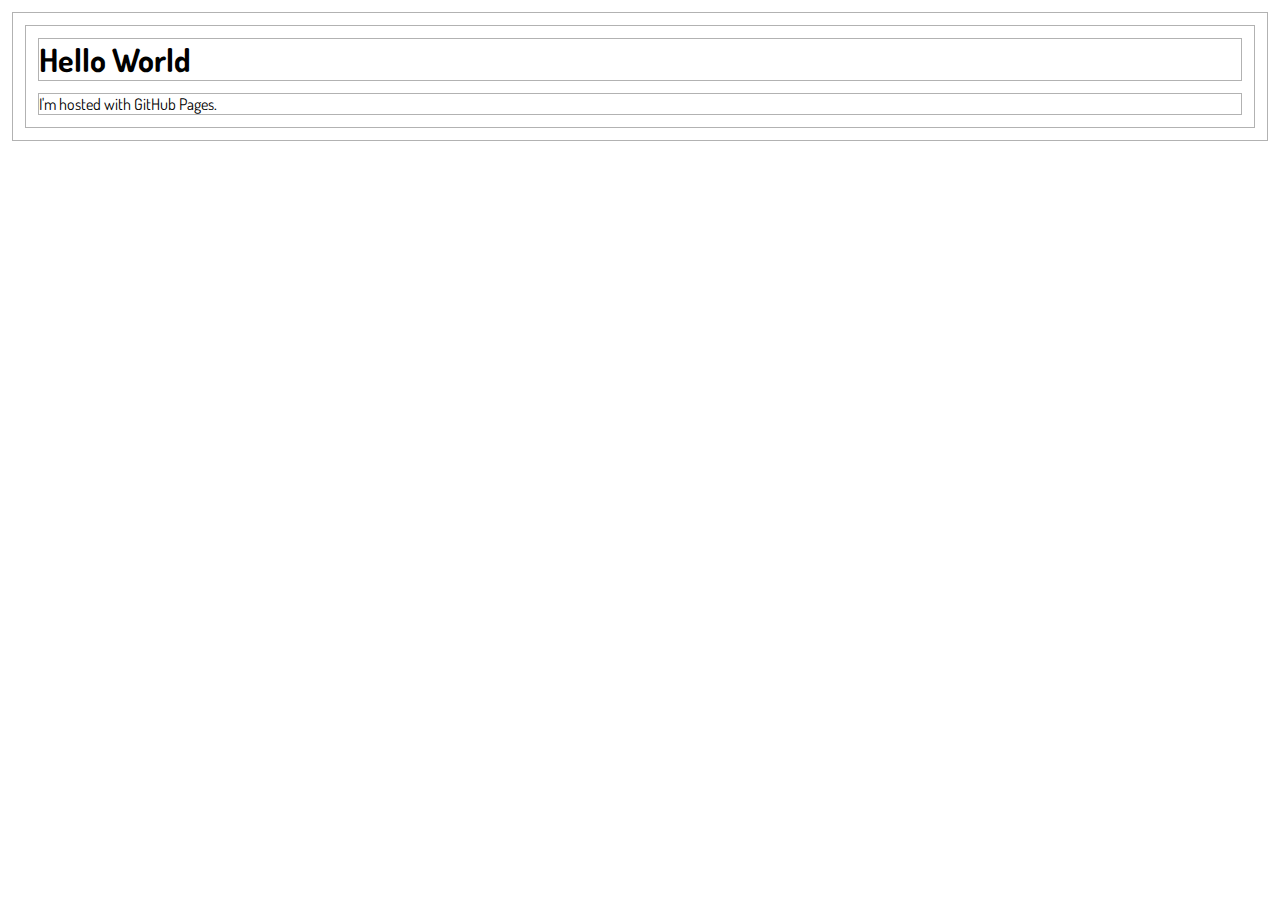
==== index.html @ 8634f5b0 "update index.html" ====
<!DOCTYPE html>

<html>

<head>
	<title>Sean Connor</title>
	<link href="https://fonts.googleapis.com/css?family=Dosis" rel="stylesheet">
	<link href="CSS/index.css" rel="stylesheet" type="text/css">
	
	<link rel="icon" href="favicon.ico" type="image/x-icon">

</head>

<body>
	<h1>Hello World</h1>
	<p>I'm hosted with GitHub Pages.</p>
</body>

</html>
---- CSS/index.css ----
* {
	border: 1px solid rgba(0, 0, 0, 0.3);
	margin: 12px;
	padding: 0;
	font-family: 'Dosis', sans-serif;
}

li { 
	display: inline;
	background-color: #0ff;
	font-size: 18px;
	
	padding: .5em;
	margin: .5em;
	
	
}

.list {
	text-align: center;
	width: auto;
}
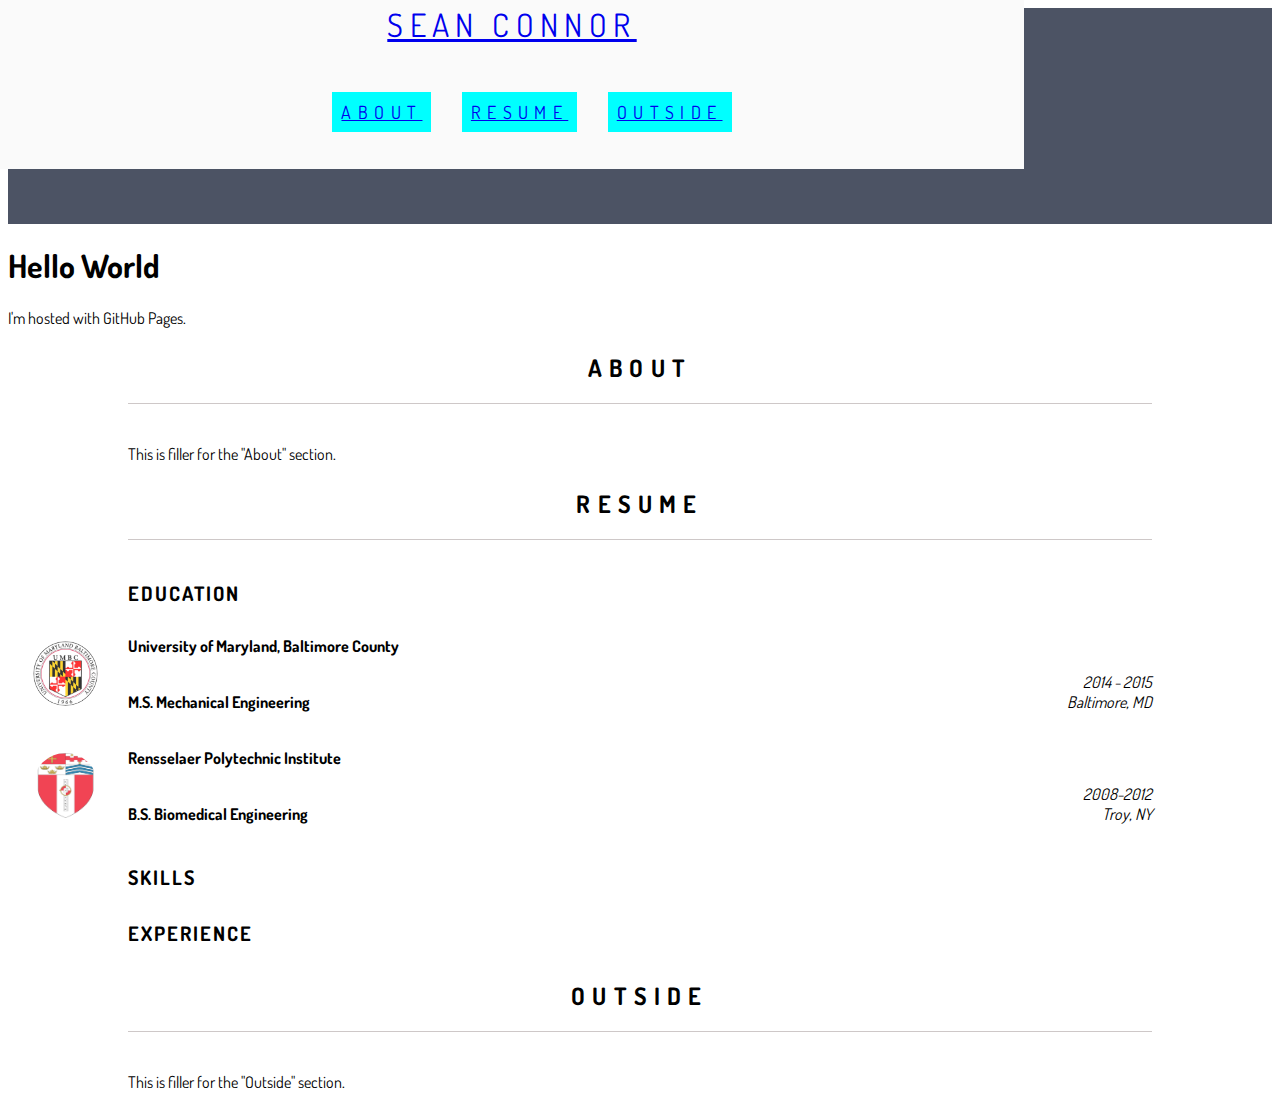
==== commit e6b2df3c: "updates" ====
--- a/index.html
+++ b/index.html
@@ -4,16 +4,80 @@
 
 <head>
 	<title>Sean Connor</title>
+	
+	<meta charset="UTF-8">
+	<meta name="description" content="Personal Website">
+	<meta name="keywords" content="sean connor">
+	<meta name="author" content="Sean Connor">
+	
 	<link href="https://fonts.googleapis.com/css?family=Dosis" rel="stylesheet">
 	<link href="CSS/index.css" rel="stylesheet" type="text/css">
-	
 	<link rel="icon" href="favicon.ico" type="image/x-icon">
 
 </head>
 
 <body>
-	<h1>Hello World</h1>
-	<p>I'm hosted with GitHub Pages.</p>
+
+<div id="header" class=inner>
+
+	<a href="#illustration">Sean Connor</a>
+	<ul class=list>
+		<li><a href="#about">About</a></li>
+		<li><a href="#resume">Resume</a></li>
+		<li><a href="#outside">Outside</a></li>
+	</ul>
+	
+</div>
+
+<div class=top-img> 
+	<p>  </p>
+</div>
+
+<h1>Hello World</h1>
+<p>I'm hosted with GitHub Pages.</p>
+	
+	
+<!-- About -->
+<div id="about" class=inner>
+
+	<p class=section-heading>About</p>
+
+	<p>
+	This is filler for the "About" section.
+	</p>
+
+</div> 
+
+<!-- Resume -->
+<div id="resume" class=inner>
+
+	<p class=section-heading>Resume</p>
+	
+	<p class=subsection-heading>Education</p>	
+  
+	<p><a target="_blank" href="http://umbc.edu"><img class="icon" src="img/umbc_seal.png"></a><b>University of Maryland, Baltimore County</b></p>
+	<span class="right"><i>2014 - 2015</i></span><br/><b>M.S. Mechanical Engineering</b>
+	<span class="right"><i>Baltimore, MD</i></span><br/><br/>
+	
+	<p><a target="_blank" href="http://rpi.edu"><img class="icon" src="img/rpi_seal.png"></a><b>Rensselaer Polytechnic Institute</b></p>
+	<span class="right"><i>2008-2012</i></span><br/><b>B.S. Biomedical Engineering</b>
+	<span class="right"><i>Troy, NY</i></span><br/><br/>
+	
+	<p class=subsection-heading>Skills</p>
+	
+	<p class=subsection-heading>Experience</p>
+
+</div>
+
+<!-- Outside -->
+<div id="outside" class=inner>
+
+	<p class=section-heading>Outside</p>
+
+	<p>This is filler for the "Outside" section.</p>
+
+</div> 
+
 </body>
 
 </html>--- a/CSS/index.css
+++ b/CSS/index.css
@@ -1,8 +1,9 @@
 * {
-	border: 1px solid rgba(0, 0, 0, 0.3);
-	margin: 12px;
-	padding: 0;
+	/* border: 1px solid rgba(0, 0, 0, 0.3); */
+	/* margin: 12px; */
+	/* padding: 0; */
 	font-family: 'Dosis', sans-serif;
+	/* background-color: #0b2042; */
 }
 
 li { 
@@ -16,7 +17,84 @@
 	
 }
 
+#header {
+	position: fixed;
+	top: 0;
+	left: 0;
+	letter-spacing: 0.2em;
+	text-transform: uppercase;
+	text-align: center;
+	width: 100%;
+	background-color: #fafafa;
+	line-height: 50px;
+	font-size: 32px;
+	z-index: 1000;
+}
+
+.top-img {
+	background-color: #4C5364;
+	/*  background-color: #495266; gray blue*/
+	/*  background-color: #464C57; light gray blue*/
+	width: 100%;
+	padding-bottom: 50px;
+	/* text-align: right; */
+	padding-top: 150px;
+}
+
+.top-img img {
+	padding-top: 150px;
+	width: 50%;
+	min-width:800px;
+}
+
 .list {
 	text-align: center;
 	width: auto;
-}+}
+
+.inner {
+	max-width: 1024px;
+	margin: 0 auto;
+}
+
+.section-heading {
+	text-align: center;
+	letter-spacing: 0.3em;
+	font-weight: 700;
+	padding-bottom: 20px;
+	margin-bottom: 40px;
+	border-bottom: 1px solid #CEC8C8;
+	font-size: 24px;
+	text-transform: uppercase;
+}
+
+.subsection-heading {
+	text-align: left;
+	letter-spacing: 0.1em;
+	font-weight: 700;
+	padding-bottom: 10px;
+	margin-bottom: 20px;
+	font-size: 20px;
+	text-transform: uppercase;
+}
+
+.right {
+	float: right;
+}
+
+img.icon {
+	width: 65px;
+	height: 65px;
+	/* -webkit-border-radius: 50%;
+	-moz-border-radius: 50%;
+	-ms-border-radius: 50%;
+	-o-border-radius: 50%; */
+	border-radius:50%;
+	float: left;
+	display: block;
+	margin-left: -95px;
+	margin-top: 5px;
+	background-color: #fff;
+	opacity: 0.8;
+	z-index: 0;
+	/* -webkit-transition: all .4s ease; */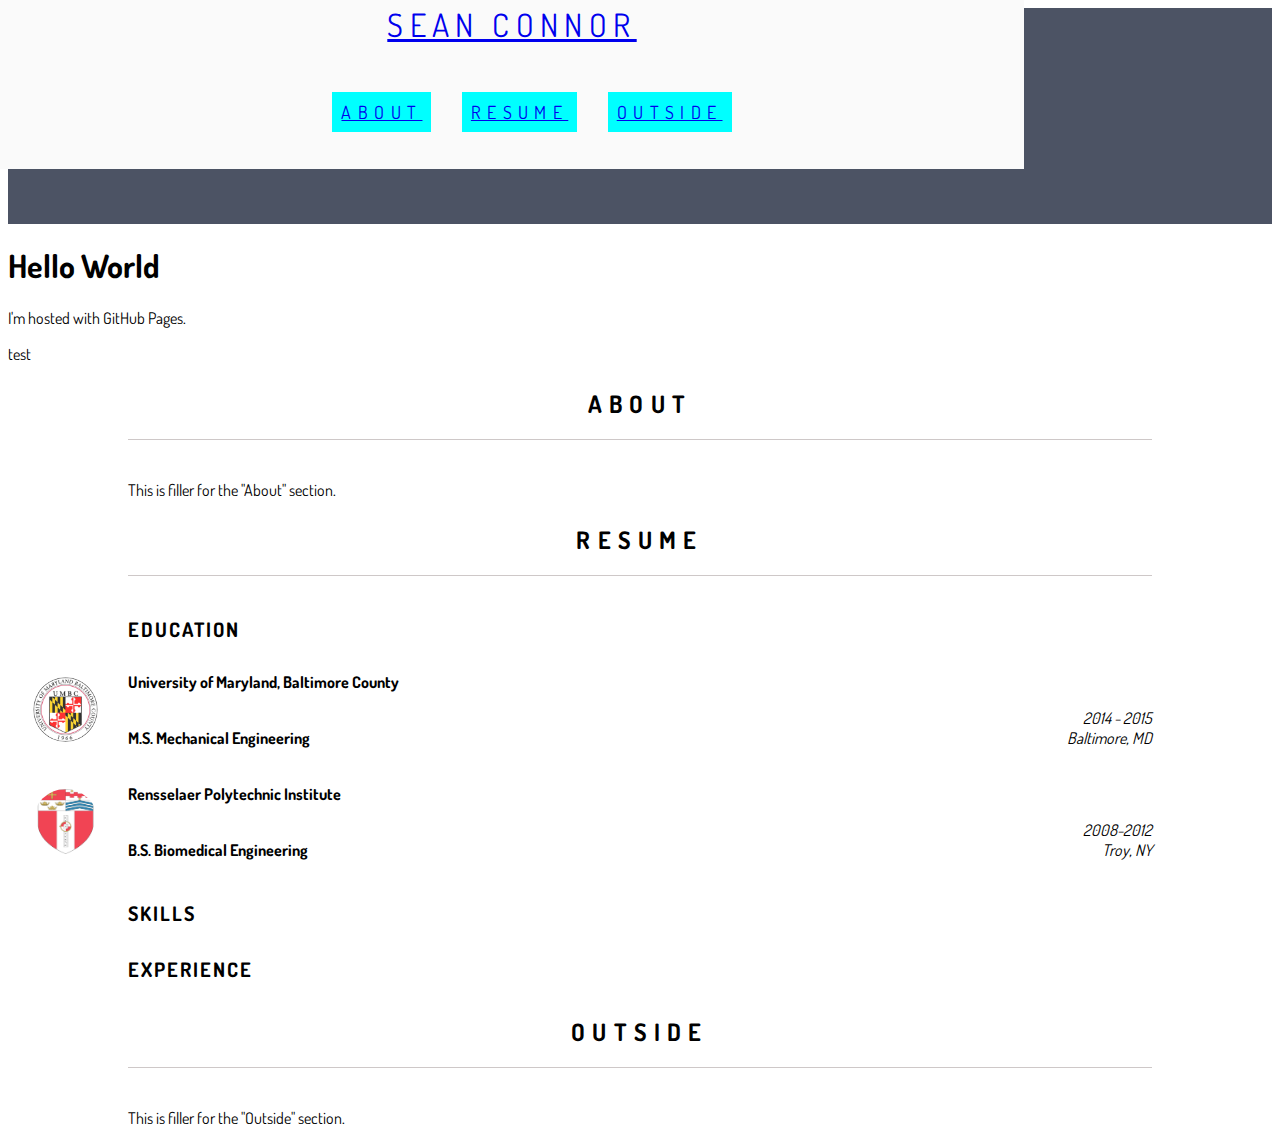
==== commit 1aa00bcc: "Update index.html" ====
--- a/index.html
+++ b/index.html
@@ -35,6 +35,7 @@
 
 <h1>Hello World</h1>
 <p>I'm hosted with GitHub Pages.</p>
+<p>test</p>
 	
 	
 <!-- About -->
@@ -80,4 +81,4 @@
 
 </body>
 
-</html>+</html>
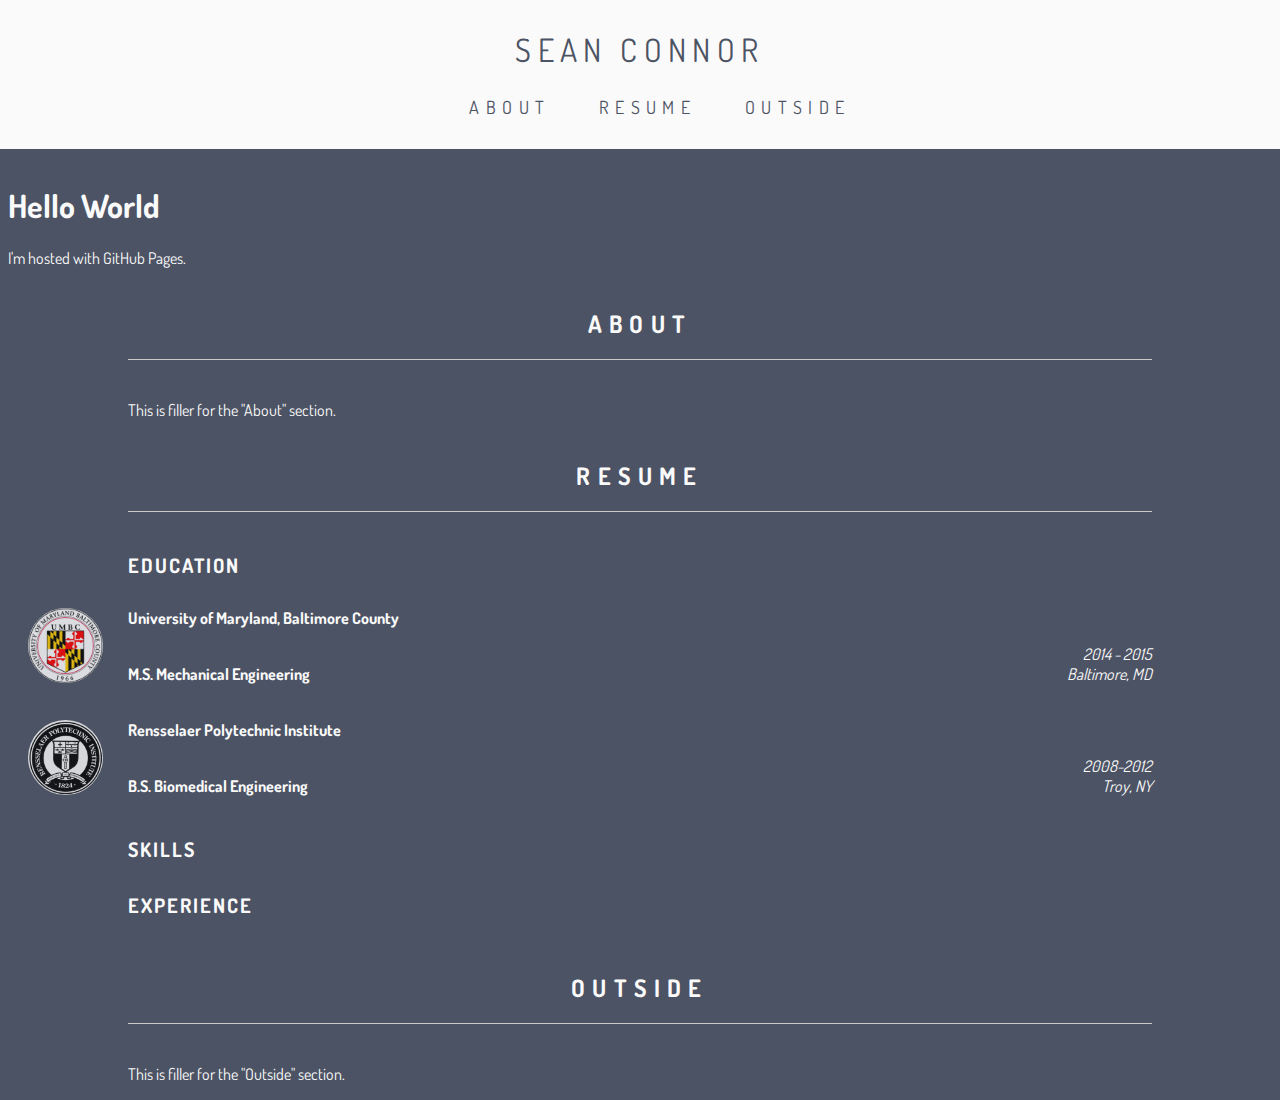
==== commit 20d0cfd2: "updates" ====
--- a/index.html
+++ b/index.html
@@ -18,28 +18,29 @@
 
 <body>
 
-<div id="header" class=inner>
 
-	<a href="#illustration">Sean Connor</a>
-	<ul class=list>
+<div class=container>
+	<div id="header" >
+	<a href="#home">Sean Connor</a>
+	<ul class=nav-list style="background-color: #fafafa;">
 		<li><a href="#about">About</a></li>
 		<li><a href="#resume">Resume</a></li>
 		<li><a href="#outside">Outside</a></li>
 	</ul>
-	
+	</div>
 </div>
 
-<div class=top-img> 
+<div id="home" class=top-img> 
 	<p>  </p>
 </div>
 
 <h1>Hello World</h1>
 <p>I'm hosted with GitHub Pages.</p>
-<p>test</p>
 	
 	
 <!-- About -->
-<div id="about" class=inner>
+<span class=anchor id="about"></span>
+<div class=inner>
 
 	<p class=section-heading>About</p>
 
@@ -50,7 +51,8 @@
 </div> 
 
 <!-- Resume -->
-<div id="resume" class=inner>
+<span class=anchor id="resume"></span>
+<div class=inner>
 
 	<p class=section-heading>Resume</p>
 	
@@ -71,7 +73,8 @@
 </div>
 
 <!-- Outside -->
-<div id="outside" class=inner>
+<span class=anchor id="outside"></span>
+<div class=inner>
 
 	<p class=section-heading>Outside</p>
 
@@ -81,4 +84,4 @@
 
 </body>
 
-</html>
+</html>--- a/CSS/index.css
+++ b/CSS/index.css
@@ -4,52 +4,74 @@
 	/* padding: 0; */
 	font-family: 'Dosis', sans-serif;
 	/* background-color: #0b2042; */
+	background-color: #4C5364;
+	color: #fafafa;
 }
 
-li { 
+a {
+	text-decoration: none;
+	background-color: #fafafa;
+	color: #4C5364;
+}
+
+.nav-list > li { 
 	display: inline;
-	background-color: #0ff;
+	background-color: #fafafa;
+	color: #4C5364;
 	font-size: 18px;
-	
+	text-align: center;
+	width: auto;	
 	padding: .5em;
 	margin: .5em;
-	
-	
+}
+
+.container { 
+	/* fixed position a zero-height full width container */
+	position: fixed;
+	top: 0;
+	left: 0;
+	right: 0;
+	height: 70;
+	/* center all inline content */
+	text-align: center;
 }
 
 #header {
 	position: fixed;
-	top: 0;
-	left: 0;
+	padding-top:40px;
 	letter-spacing: 0.2em;
 	text-transform: uppercase;
 	text-align: center;
 	width: 100%;
 	background-color: #fafafa;
-	line-height: 50px;
+	color: #4C5364;
+	line-height: 20px;
 	font-size: 32px;
 	z-index: 1000;
 }
 
+.anchor{
+	display:block;
+	height:140px; /* this is the height of your header */
+	margin-top:-140px; /* this is again negative value of the height of your header */
+	visibility:hidden;
+}
+
 .top-img {
+	top: 0px;
 	background-color: #4C5364;
-	/*  background-color: #495266; gray blue*/
-	/*  background-color: #464C57; light gray blue*/
+	/* background-color: #495266; */
+	/* background-color: #464C57; */
 	width: 100%;
-	padding-bottom: 50px;
+	padding-bottom: 20px;
 	/* text-align: right; */
-	padding-top: 150px;
+	padding-top: 120px;
 }
 
 .top-img img {
 	padding-top: 150px;
 	width: 50%;
 	min-width:800px;
-}
-
-.list {
-	text-align: center;
-	width: auto;
 }
 
 .inner {
@@ -83,8 +105,8 @@
 }
 
 img.icon {
-	width: 65px;
-	height: 65px;
+	width: 75px;
+	height: 75px;
 	/* -webkit-border-radius: 50%;
 	-moz-border-radius: 50%;
 	-ms-border-radius: 50%;
@@ -92,8 +114,8 @@
 	border-radius:50%;
 	float: left;
 	display: block;
-	margin-left: -95px;
-	margin-top: 5px;
+	margin-left: -100px;
+	margin-top: 0px;
 	background-color: #fff;
 	opacity: 0.8;
 	z-index: 0;
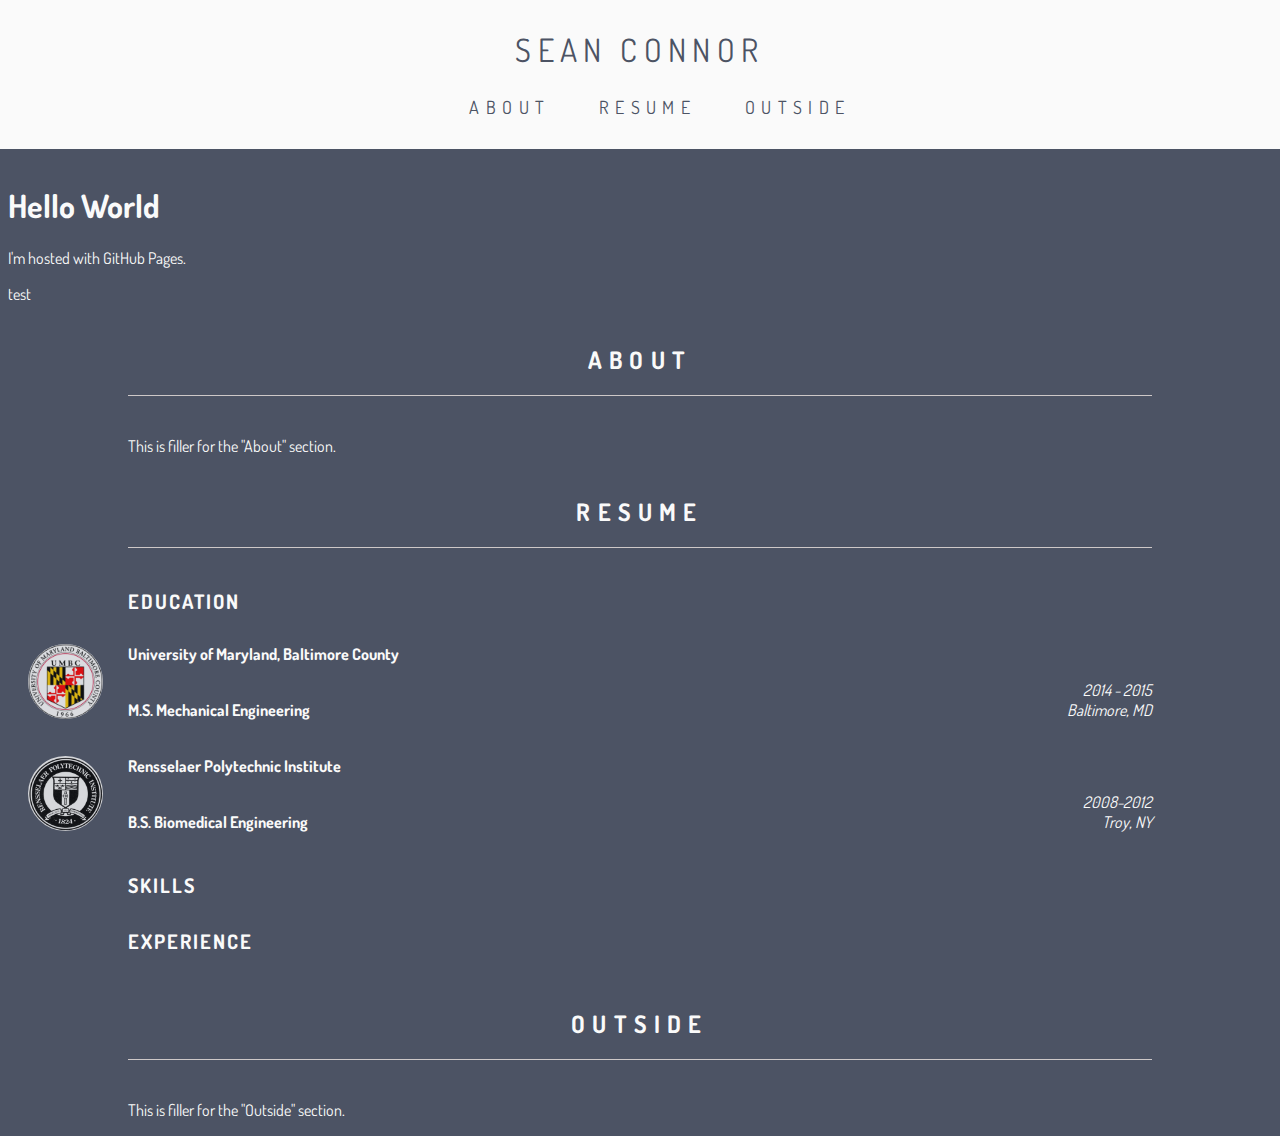
==== commit 546e689a: "updates 2" ====
--- a/index.html
+++ b/index.html
@@ -36,6 +36,7 @@
 
 <h1>Hello World</h1>
 <p>I'm hosted with GitHub Pages.</p>
+<p>test</p>
 	
 	
 <!-- About -->
@@ -84,4 +85,4 @@
 
 </body>
 
-</html>+</html>
--- a/CSS/index.css
+++ b/CSS/index.css
@@ -119,4 +119,4 @@
 	background-color: #fff;
 	opacity: 0.8;
 	z-index: 0;
-	/* -webkit-transition: all .4s ease; */+	/* -webkit-transition: all .4s ease; */
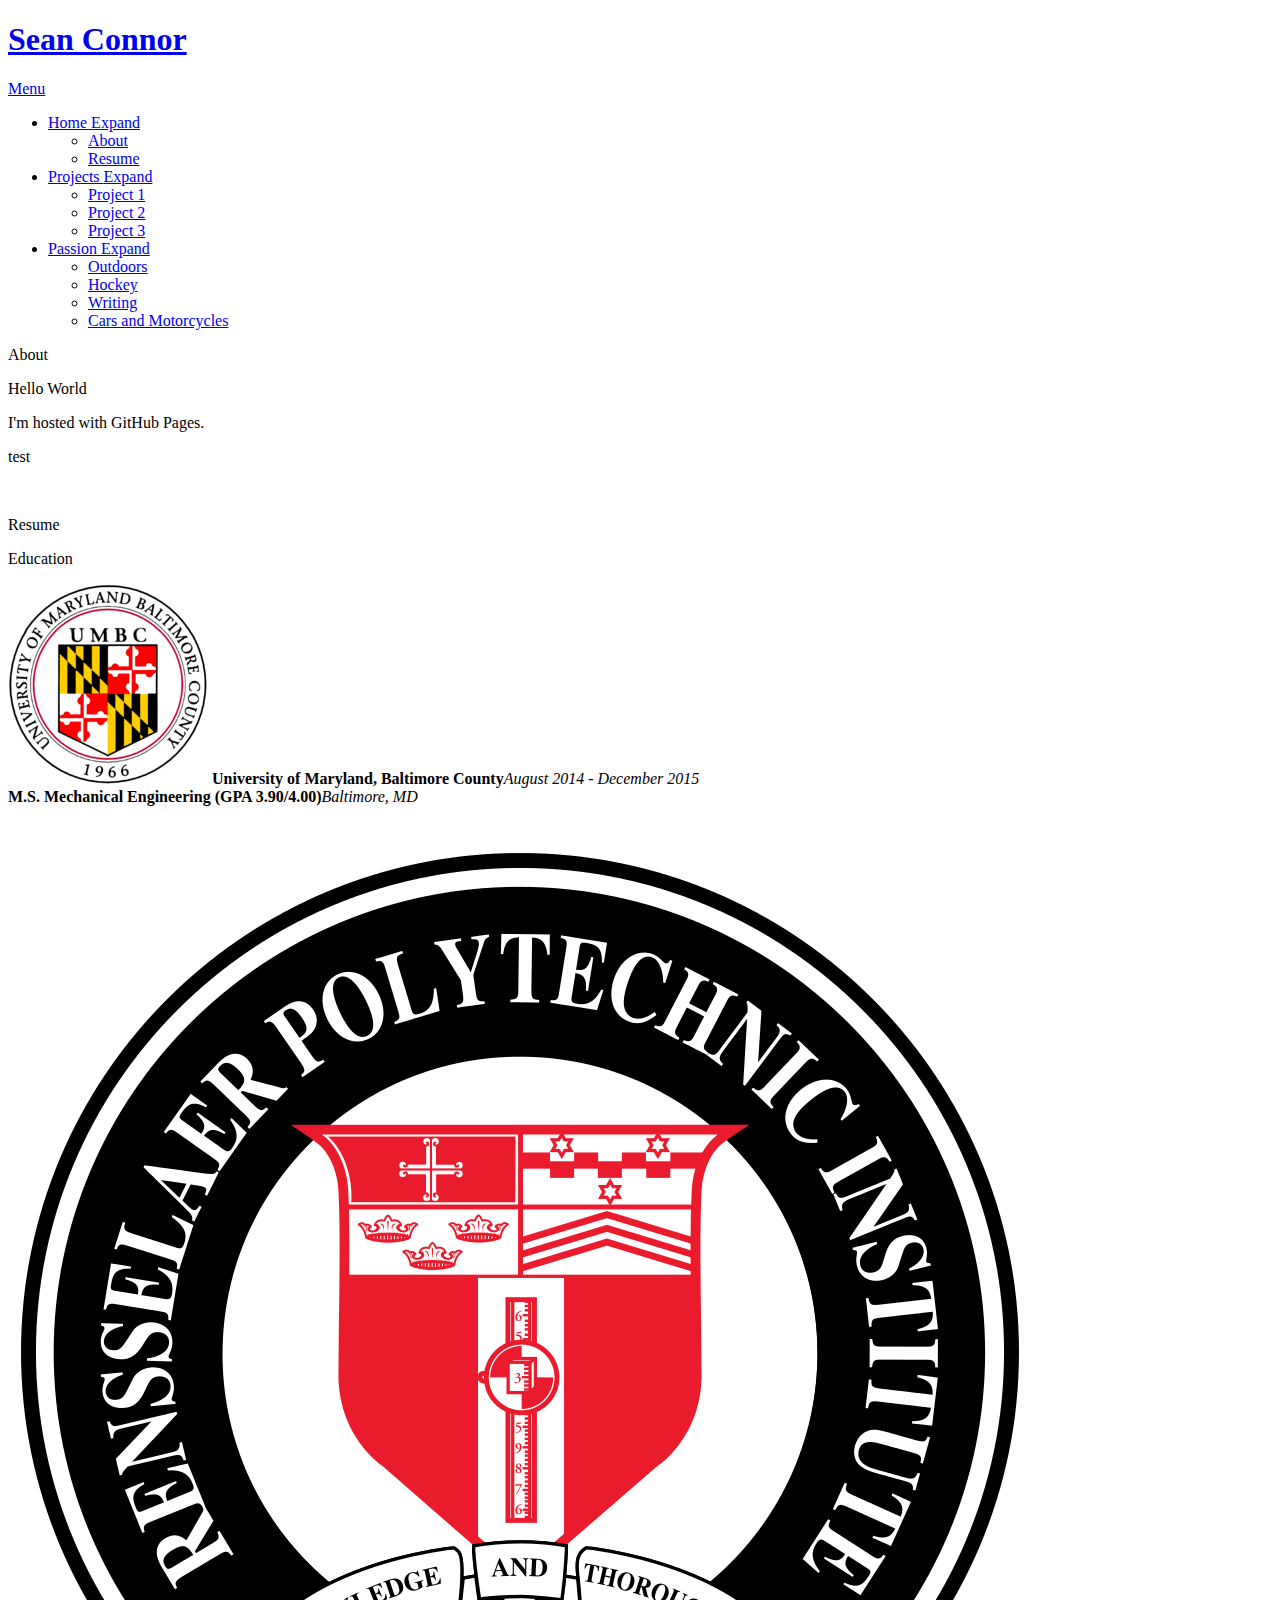
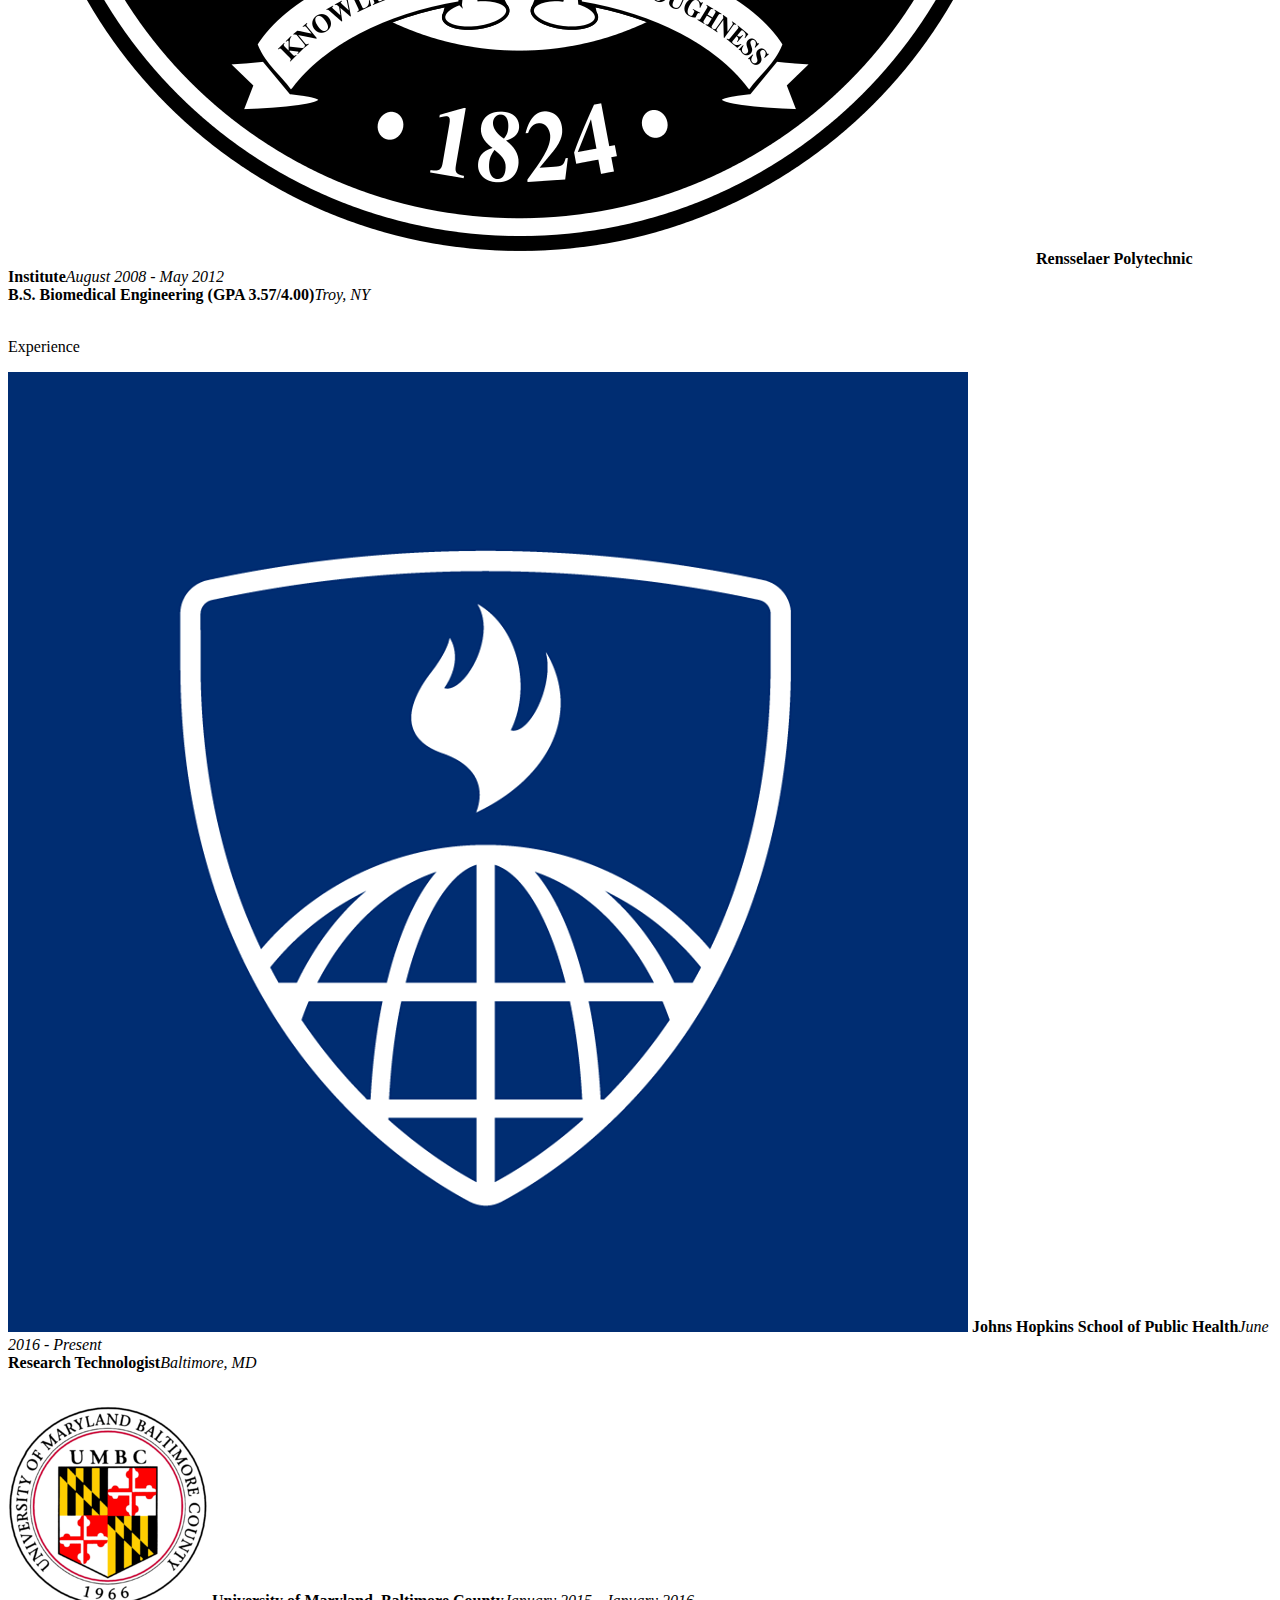
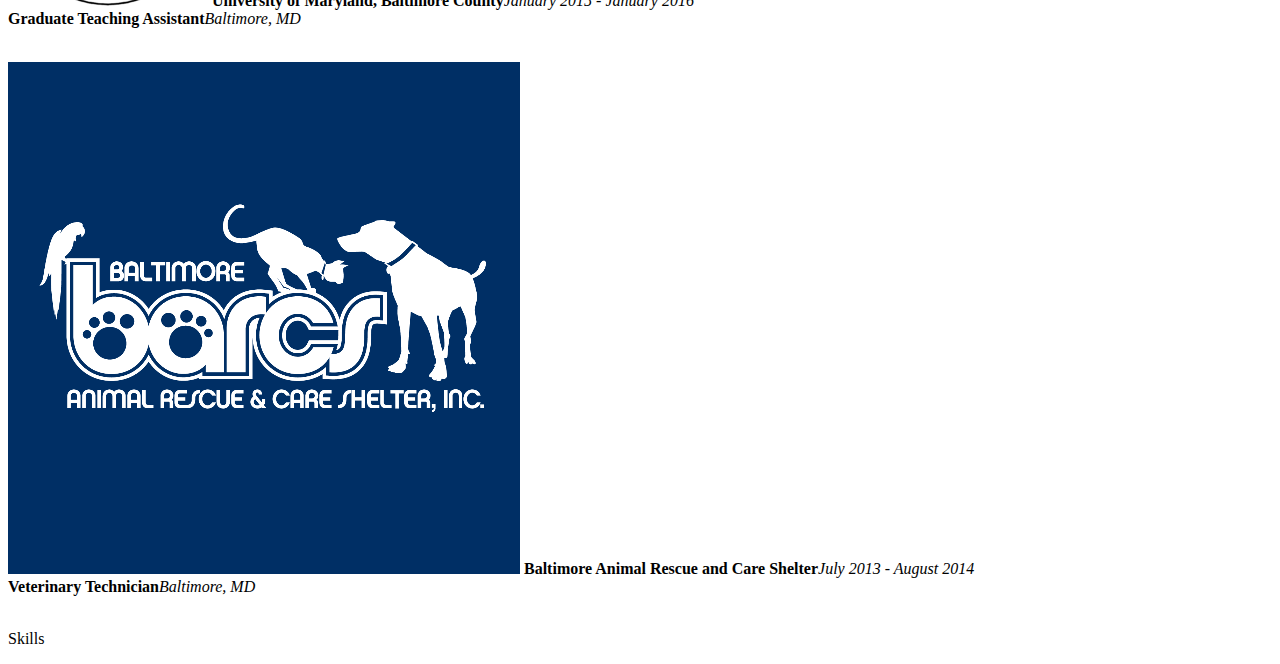
==== commit 5e5e7171: "complete overhaul" ====
--- a/index.html
+++ b/index.html
@@ -1,88 +1,129 @@
 <!DOCTYPE html>
 
 <html>
-
 <head>
-	<title>Sean Connor</title>
+	<title>Home || Sean Connor</title>
 	
 	<meta charset="UTF-8">
 	<meta name="description" content="Personal Website">
 	<meta name="keywords" content="sean connor">
 	<meta name="author" content="Sean Connor">
 	
+	<link href="css/index.css" rel="stylesheet" type="text/css">
+	<script src="https://ajax.googleapis.com/ajax/libs/jquery/3.2.1/jquery.min.js"></script>
+	
+	<link href="https://fonts.googleapis.com/css?family=Josefin+Sans" rel="stylesheet">
 	<link href="https://fonts.googleapis.com/css?family=Dosis" rel="stylesheet">
-	<link href="CSS/index.css" rel="stylesheet" type="text/css">
 	<link rel="icon" href="favicon.ico" type="image/x-icon">
-
 </head>
 
 <body>
 
+<header style="z-index:1000;">
+    <div id="logo" class="menuUp">
+        <h1><a href="https://www.connos3.github.io">Sean Connor</a></h1>
+        <div id="navToggle"><a href="#">Menu</a></div>
+    </div>
+    <nav>
+        <ul>
+            <li>
+				<a href="index.html">Home <span class="toggle">Expand</span><span class="caret"></span></a>
+				<nav>
+					<ul>
+						<li><a href="index.html#">About </a></li>
+						<li><a href="index.html#resume">Resume </a></li>
+					</ul>
+				</nav>
+			</li>
+			
+			<li>
+				<a href="html/projects.html">Projects <span class="toggle">Expand</span><span class="caret"></span></a>
+				<nav>
+					<ul>
+						<li><a href="html/projects/project-1.html">Project 1 </a></li>
+						<li><a href="html/projects/project-2.html">Project 2 </a></li>
+						<li><a href="html/projects/project-3.html">Project 3 </a></li>
+					</ul>
+				</nav>
+			</li>
+			
+			<li>
+				<a href="html/passion.html">Passion <span class="toggle">Expand</span><span class="caret"></span></a>
+				<nav>
+					<ul>
+						<li><a href="html/passion/outdoors.html">Outdoors </a></li>
+						<li><a href="html/passion/hockey.html">Hockey </a></li>
+						<li><a href="html/passion/writing.html">Writing </a></li>
+						<li><a href="html/passion/cars-and-motorcycles.html">Cars and Motorcycles </a></li>
+					</ul>
+				</nav>
+			</li>
+        </ul>
+    </nav>
+</header>
 
-<div class=container>
-	<div id="header" >
-	<a href="#home">Sean Connor</a>
-	<ul class=nav-list style="background-color: #fafafa;">
-		<li><a href="#about">About</a></li>
-		<li><a href="#resume">Resume</a></li>
-		<li><a href="#outside">Outside</a></li>
-	</ul>
-	</div>
-</div>
-
-<div id="home" class=top-img> 
+<div id="#" class=top-img> 
 	<p>  </p>
 </div>
 
-<h1>Hello World</h1>
-<p>I'm hosted with GitHub Pages.</p>
-<p>test</p>
-	
-	
-<!-- About -->
-<span class=anchor id="about"></span>
+<span id="about"></span>
 <div class=inner>
 
 	<p class=section-heading>About</p>
 
-	<p>
-	This is filler for the "About" section.
-	</p>
+	<p>Hello World</p>
+	<p>I'm hosted with GitHub Pages.</p>
+	<p>test</p>
 
 </div> 
 
-<!-- Resume -->
-<span class=anchor id="resume"></span>
-<div class=inner>
 
-	<p class=section-heading>Resume</p>
+<span id="resume"></span>
+<div class="resume inner">
+
+	<p class=section-heading style="margin-top: 50px;">Resume</p>
 	
+	<!--Education-->
 	<p class=subsection-heading>Education</p>	
-  
-	<p><a target="_blank" href="http://umbc.edu"><img class="icon" src="img/umbc_seal.png"></a><b>University of Maryland, Baltimore County</b></p>
-	<span class="right"><i>2014 - 2015</i></span><br/><b>M.S. Mechanical Engineering</b>
-	<span class="right"><i>Baltimore, MD</i></span><br/><br/>
 	
-	<p><a target="_blank" href="http://rpi.edu"><img class="icon" src="img/rpi_seal.png"></a><b>Rensselaer Polytechnic Institute</b></p>
-	<span class="right"><i>2008-2012</i></span><br/><b>B.S. Biomedical Engineering</b>
-	<span class="right"><i>Troy, NY</i></span><br/><br/>
+	<p>
+	<a target="_blank" href="https://www.umbc.edu"><img class="icon" src="img/umbc_seal.png"></a>
+	<b>University of Maryland, Baltimore County</b><span class="right"><i>August 2014 - December 2015</i></span><br/>
+	<b>M.S. Mechanical Engineering (GPA 3.90/4.00)</b><span class="right"><i>Baltimore, MD</i></span><br/><br/>
+	</p>
 	
+	<p>
+	<a target="_blank" href="https://www.rpi.edu"><img class="icon" src="img/rpi_seal.png"></a>
+	<b>Rensselaer Polytechnic Institute</b><span class="right"><i>August 2008 - May 2012</i></span><br/>
+	<b>B.S. Biomedical Engineering (GPA 3.57/4.00)</b><span class="right"><i>Troy, NY</i></span><br/><br/>
+	</p>
+	
+	<!--Experience-->
+	<p class=subsection-heading>Experience</p>
+	
+	<p>
+	<a target="_blank" href="https://www.jhsph.edu/"><img class="icon" src="img/jhsph_logo.png"></a>
+	<b>Johns Hopkins School of Public Health</b><span class="right"><i>June 2016 - Present</i></span><br/>
+	<b>Research Technologist</b><span class="right"><i>Baltimore, MD</i></span><br/><br/>
+	</p>
+	
+	<p>
+	<a target="_blank" href="https://www.umbc.edu"><img class="icon" src="img/umbc_seal.png"></a>
+	<b>University of Maryland, Baltimore County</b><span class="right"><i>January 2015 - January 2016</i></span><br/>
+	<b>Graduate Teaching Assistant</b><span class="right"><i>Baltimore, MD</i></span><br/><br/>
+	</p>
+	
+	<p>
+	<a target="_blank" href="http://www.baltimoreanimalshelter.org/"><img class="icon" src="img/barcs_logo.png"></a>
+	<b>Baltimore Animal Rescue and Care Shelter</b><span class="right"><i>July 2013 - August 2014</i></span><br/>
+	<b>Veterinary Technician</b><span class="right"><i>Baltimore, MD</i></span><br/><br/>
+	</p>
+	
+	
+	<!--Skills-->
 	<p class=subsection-heading>Skills</p>
 	
-	<p class=subsection-heading>Experience</p>
-
 </div>
 
-<!-- Outside -->
-<span class=anchor id="outside"></span>
-<div class=inner>
-
-	<p class=section-heading>Outside</p>
-
-	<p>This is filler for the "Outside" section.</p>
-
-</div> 
-
 </body>
-
-</html>
+</html>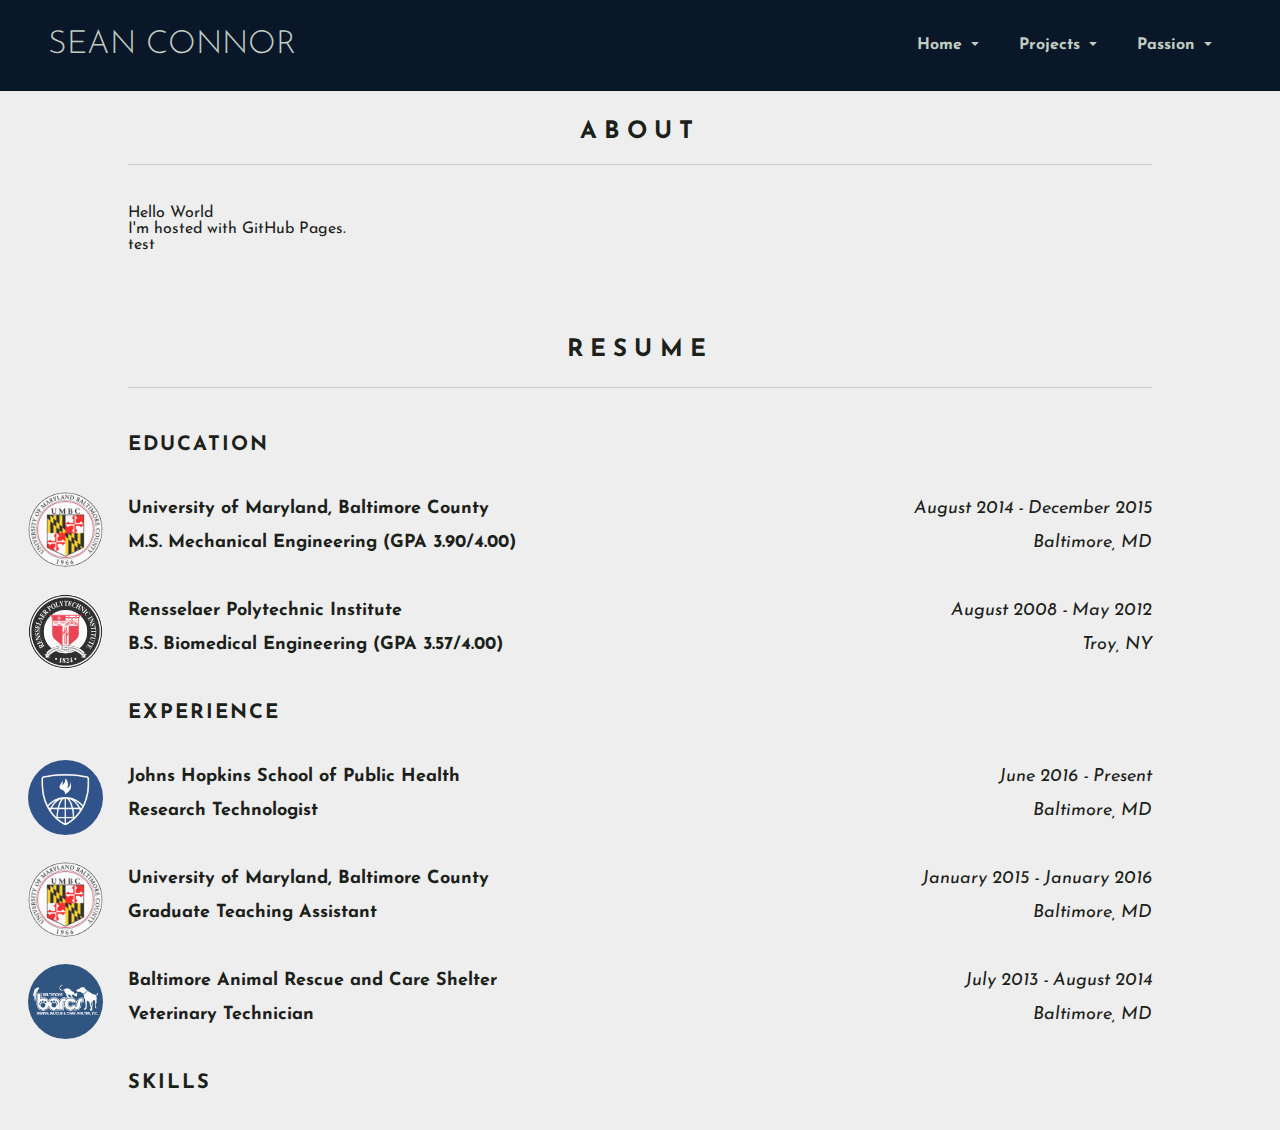
==== commit 632d878b: "update home link" ====
--- a/index.html
+++ b/index.html
@@ -21,7 +21,7 @@
 
 <header style="z-index:1000;">
     <div id="logo" class="menuUp">
-        <h1><a href="https://www.connos3.github.io">Sean Connor</a></h1>
+        <h1><a href="https://connos3.github.io">Sean Connor</a></h1>
         <div id="navToggle"><a href="#">Menu</a></div>
     </div>
     <nav>
--- a/css/index.css
+++ b/css/index.css
@@ -0,0 +1,302 @@
+* {
+    margin: 0;
+    padding: 0;
+    outline: none;
+    box-sizing: border-box;
+	font-family: 'Josefin Sans', sans-serif;
+}
+
+body {
+    background: #eee;
+    color: #1b2119;
+    -webkit-font-smoothing: antialiased;
+    font-family: "HelveticaNeue-Light", "Helvetica Neue Light", "Helvetica Neue", Helvetica, Arial, "Lucida Grande", sans-serif; 
+    font-weight: 300;
+    font-weight: 400;
+    height: auto !important;
+    height: 100%;
+    min-height: 100%;
+    text-rendering: optimizeLegibility;
+}
+
+header {
+    background-color: #091728;
+    border-bottom: 1px solid rgba(0,0,0,.15);
+    display: flex;
+    flex-direction: column;
+    text-align: center;
+}
+
+    header > div#logo {
+        line-height: 70px;
+        position: relative;
+    }
+    
+    header > .menuDown {
+        box-shadow: 0 3px 5px rgba(0,0,0,.15);
+    }
+    
+    header > .menuUp {
+        box-shadow: none;
+    }
+    
+        header > div#logo > h1 {
+            color: #c1cdc1;
+            font-weight: 300;
+            text-transform: uppercase;
+        }
+        
+        header > div#logo > div#navToggle {
+            background-color: #091728;
+            position: absolute;
+            right: 0;
+            top: 0;
+            transition: 300ms all ease;
+        }
+            
+            header > div#logo > div#navToggle:hover {
+                background-color: rgba(0,0,0,.1);
+            }
+            
+            header > div#logo > div#navToggle > a {
+                color: rgba(255,255,255,.85);
+                display: block;
+                font-size: 0.85em;
+                font-weight: 600;
+                padding: 0 2.5rem;
+                text-decoration: none;
+                transition: 300ms all ease;
+            }
+            
+                header > div#logo > div#navToggle:hover > a {
+                    color: rgba(255,255,255,1);
+                }
+
+    header > nav {
+        background-color: #091728;
+        display: none;
+        flex: 1;
+        transform: 300ms all ease;
+    }
+    
+        header nav > ul {
+            list-style-type: none;    
+        }
+        
+            header nav > ul > li {
+                border-bottom: 1px dotted rgba(0,0,0,.1);
+                position: relative;
+            }
+            
+                header nav > ul > li:last-of-type {
+                    border-bottom: none;    
+                }
+            
+                header nav > ul > li > a {
+                    display: block;
+                    color: #c1cdc1;
+                    font-weight: 700;
+                    padding: 1.5rem 0;
+                    text-decoration: none;
+                    transition: 250ms all ease;
+                }
+                
+                    header nav > ul > li > a span.toggle {
+                        background-color: rgba(0,0,0,.05);
+                        border-radius: 3rem;
+                        color: rgba(0,0,0,.25);
+                        font-size: 0.75em;
+                        font-weight: 500;
+                        padding: 2px 8px;
+                        text-transform: lowercase;  
+                    }
+                    
+                    header nav > ul > li > a span.caret {
+                        display: none;
+                    }
+                
+                    header > nav > ul > li:hover > a {
+                        color: #c1cdc1;  
+                    }
+                
+            header > nav > ul > li > nav {
+                background-color: rgb(51,51,51);
+                border-radius: 1.5em;
+                box-shadow: 0 2px 8px rgba(0,0,0,.6);
+                display: none;
+                overflow: hidden;
+                position: absolute;
+                right: 5%;
+                width: 90%;
+                z-index: 100;
+            }
+            
+                header > nav > ul > li > nav > ul > li > a {
+                    color: rgba(255,255,255,.85);
+                    transition: 300ms all ease;
+                }
+                
+                    header > nav > ul > li > nav > ul > li:hover > a {
+                        background-color: rgba(0,0,0,.6);
+                        color: rgba(255,255,255,1);
+                    }
+
+/* Medium screens */
+@media all and (min-width: 600px) {
+    header > div#logo > div#navToggle {
+        display: none;    
+    }
+    
+    header {
+        background-color: #091728;
+        flex-direction: row;
+        line-height: 90px;
+        padding: 0 3rem;
+        position: fixed;
+        text-align: left;
+        width: 100%;
+    }
+    
+        header > div#logo {
+            background-color: transparent;
+            line-height: 90px;
+        }
+    
+            header > div#logo > h1 {
+                color: #c1cdc1;
+            }
+            
+    header > nav {
+        background-color: transparent;
+        display: block;
+    }
+    
+        header > nav > ul {
+            display: flex;
+            flex-flow: row wrap;
+            justify-content: flex-end;    
+        }
+        
+            header nav > ul > li {
+                border-bottom: none;
+            }
+    
+                header nav > ul > li > a {
+                    padding: 0 1.25rem;
+                }
+                    
+                    header nav > ul > li > a span.toggle {
+                        display: none;  
+                    }
+                    
+                    header nav > ul > li > a span.caret {
+                        border-bottom: 4px solid transparent;
+                        border-top: 4px solid rgba(0,0,0,.65);
+                        border-right: 4px solid transparent;
+                        border-left: 4px solid transparent;
+                        border-radius: 1px;
+                        content: "";
+                        display: inline-block;
+                        height: 0;
+                        margin: 0 0 0 .25rem;
+                        transition: 250ms all ease;
+                        width: 0;
+                        vertical-align: middle;
+						border-top-color: #c1cdc1;
+                    }
+                    
+                        header nav > ul > li:hover > a span.caret {
+                            border-top-color: #c1cdc1;
+                            transform: rotate(270deg); 
+                        }
+    
+    header > nav > ul > li:hover > nav {
+        background-color: rgb(51,51,51);
+        border-radius: .25em;
+        box-shadow: 0 2px 8px rgba(0,0,0,.6);
+        display: block;
+        line-height: 3em;
+        right: -50%;
+        width: 196px;
+    }
+}
+
+a {
+	text-decoration: none;
+	/* background-color: #fafafa; */
+	color: #c1cdc1;
+}
+
+.top-img {
+	top: 0px;
+	/* background-color: #4C5364; */
+	/* background-color: #495266; */
+	/* background-color: #464C57; */
+	width: 100%;
+	padding-bottom: 20px;
+	/* text-align: right; */
+	padding-top: 100px;
+}
+
+.top-img img {
+	padding-top: 10px;
+	width: 50%;
+	min-width:800px;
+}
+
+.inner {
+	max-width: 1024px;
+	margin: 0 auto;
+}
+
+.section-heading {
+	text-align: center;
+	letter-spacing: 0.3em;
+	font-weight: 700;
+	padding-bottom: 20px;
+	margin-bottom: 40px;
+	border-bottom: 1px solid #CEC8C8;
+	font-size: 24px;
+	text-transform: uppercase;
+}
+
+.subsection-heading {
+	text-align: left;
+	letter-spacing: 0.1em;
+	font-weight: 700;
+	padding-bottom: 10px;
+	margin-bottom: 20px;
+	font-size: 20px;
+	text-transform: uppercase;
+}
+
+.right {
+	float: right;
+}
+
+img.icon {
+	width: 75px;
+	height: 75px;
+	/* -webkit-border-radius: 50%;
+	-moz-border-radius: 50%;
+	-ms-border-radius: 50%;
+	-o-border-radius: 50%; */
+	border-radius:50%;
+	float: left;
+	display: block;
+	margin-left: -100px;
+	margin-top: 0px;
+	background-color: #fff;
+	opacity: 0.8;
+	z-index: 0;
+	/* -webkit-transition: all .4s ease; */
+}
+
+.resume {
+	height: auto;
+	margin-top: -30px;
+	padding-top: 60px;
+	font-size: 18px;
+	line-height: 34px;
+	/* background-color: #000000; */
+}
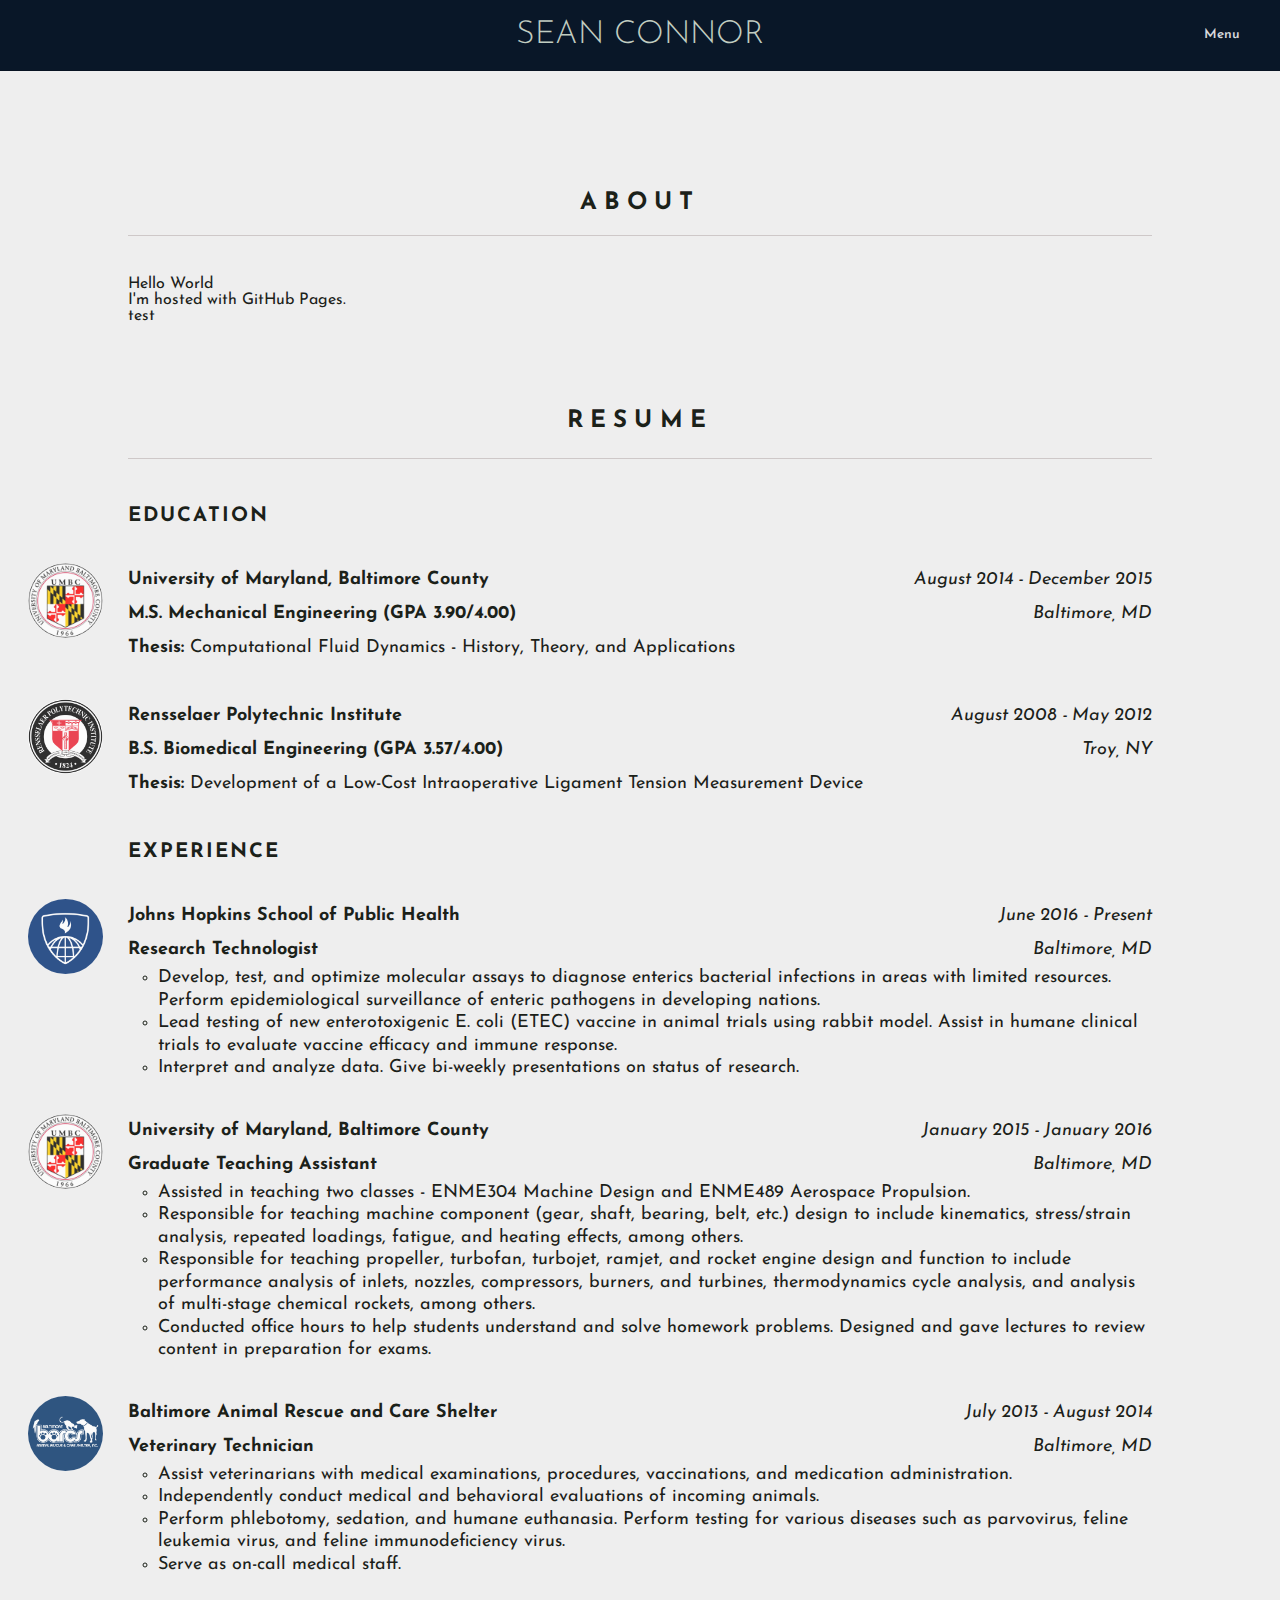
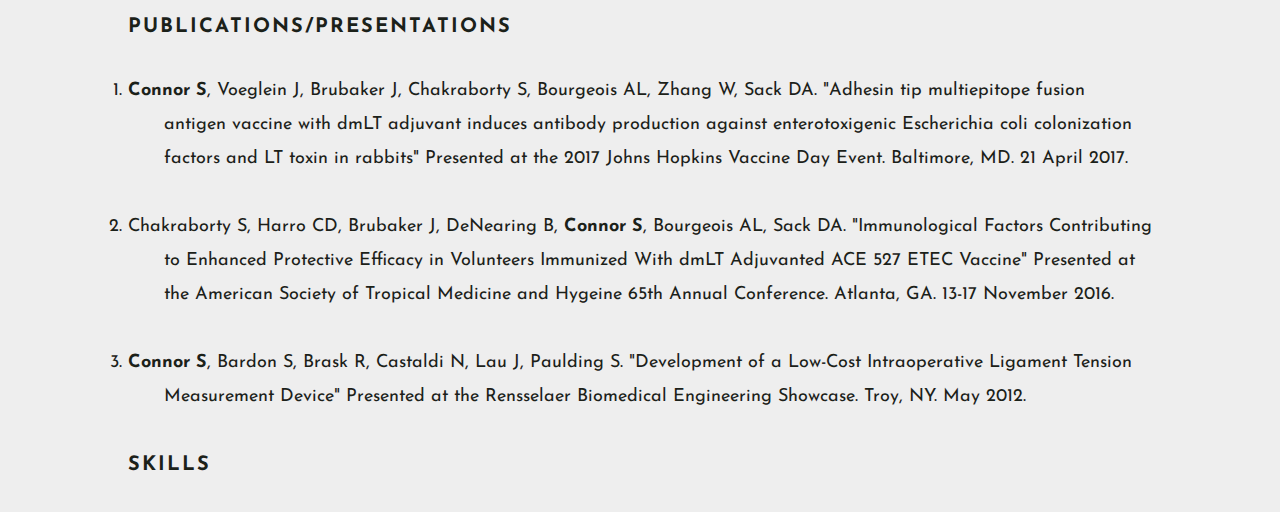
==== commit 8a5438ce: "update resume" ====
--- a/index.html
+++ b/index.html
@@ -1,7 +1,4 @@
-<!DOCTYPE html>
-
-<html>
-<head>
+<html><head>
 	<title>Home || Sean Connor</title>
 	
 	<meta charset="UTF-8">
@@ -10,7 +7,8 @@
 	<meta name="author" content="Sean Connor">
 	
 	<link href="css/index.css" rel="stylesheet" type="text/css">
-	<script src="https://ajax.googleapis.com/ajax/libs/jquery/3.2.1/jquery.min.js"></script>
+	
+	<script src="https://ajax.googleapis.com/ajax/libs/jquery/2.1.4/jquery.min.js"></script>
 	
 	<link href="https://fonts.googleapis.com/css?family=Josefin+Sans" rel="stylesheet">
 	<link href="https://fonts.googleapis.com/css?family=Dosis" rel="stylesheet">
@@ -62,14 +60,14 @@
     </nav>
 </header>
 
-<div id="#" class=top-img> 
+<div id="#" class="top-img"> 
 	<p>  </p>
 </div>
 
 <span id="about"></span>
-<div class=inner>
+<div class="inner">
 
-	<p class=section-heading>About</p>
+	<p class="section-heading">About</p>
 
 	<p>Hello World</p>
 	<p>I'm hosted with GitHub Pages.</p>
@@ -81,49 +79,104 @@
 <span id="resume"></span>
 <div class="resume inner">
 
-	<p class=section-heading style="margin-top: 50px;">Resume</p>
+	<h2 class="section-heading" style="margin-top: 50px;">Resume</h2>
 	
 	<!--Education-->
-	<p class=subsection-heading>Education</p>	
+	<h3 class="subsection-heading">Education</h3>	
 	
 	<p>
 	<a target="_blank" href="https://www.umbc.edu"><img class="icon" src="img/umbc_seal.png"></a>
-	<b>University of Maryland, Baltimore County</b><span class="right"><i>August 2014 - December 2015</i></span><br/>
-	<b>M.S. Mechanical Engineering (GPA 3.90/4.00)</b><span class="right"><i>Baltimore, MD</i></span><br/><br/>
+	<b>University of Maryland, Baltimore County</b><span class="right"><i>August 2014 - December 2015</i></span><br>
+	<b>M.S. Mechanical Engineering (GPA 3.90/4.00)</b><span class="right"><i>Baltimore, MD</i></span><br>
+	<b>Thesis: </b>Computational Fluid Dynamics - History, Theory, and Applications<br><br>
 	</p>
 	
 	<p>
 	<a target="_blank" href="https://www.rpi.edu"><img class="icon" src="img/rpi_seal.png"></a>
-	<b>Rensselaer Polytechnic Institute</b><span class="right"><i>August 2008 - May 2012</i></span><br/>
-	<b>B.S. Biomedical Engineering (GPA 3.57/4.00)</b><span class="right"><i>Troy, NY</i></span><br/><br/>
+	<b>Rensselaer Polytechnic Institute</b><span class="right"><i>August 2008 - May 2012</i></span><br>
+	<b>B.S. Biomedical Engineering (GPA 3.57/4.00)</b><span class="right"><i>Troy, NY</i></span><br>
+	<b>Thesis: </b>Development of a Low-Cost Intraoperative Ligament Tension Measurement Device<br><br>
 	</p>
 	
 	<!--Experience-->
-	<p class=subsection-heading>Experience</p>
+	<h3 class="subsection-heading">Experience</h3>
 	
 	<p>
 	<a target="_blank" href="https://www.jhsph.edu/"><img class="icon" src="img/jhsph_logo.png"></a>
-	<b>Johns Hopkins School of Public Health</b><span class="right"><i>June 2016 - Present</i></span><br/>
-	<b>Research Technologist</b><span class="right"><i>Baltimore, MD</i></span><br/><br/>
-	</p>
+	<b>Johns Hopkins School of Public Health</b><span class="right"><i>June 2016 - Present</i></span><br>
+	<b>Research Technologist</b><span class="right"><i>Baltimore, MD</i></span><br>
+	</p><ul class="resume-list">
+		<li>Develop, test, and optimize molecular assays to diagnose enterics bacterial infections in areas with limited 
+		resources. Perform epidemiological surveillance of enteric pathogens in developing nations. </li>
+		<li>Lead testing of new enterotoxigenic E. coli (ETEC) vaccine in animal trials using rabbit model. Assist in humane
+		clinical trials to evaluate vaccine efficacy and immune response.</li>
+		<li>Interpret and analyze data. Give bi-weekly presentations on status of research.</li>
+	</ul>
+	<br>
+	<p></p>
 	
 	<p>
 	<a target="_blank" href="https://www.umbc.edu"><img class="icon" src="img/umbc_seal.png"></a>
-	<b>University of Maryland, Baltimore County</b><span class="right"><i>January 2015 - January 2016</i></span><br/>
-	<b>Graduate Teaching Assistant</b><span class="right"><i>Baltimore, MD</i></span><br/><br/>
-	</p>
+	<b>University of Maryland, Baltimore County</b><span class="right"><i>January 2015 - January 2016</i></span><br>
+	<b>Graduate Teaching Assistant</b><span class="right"><i>Baltimore, MD</i></span><br>
+	</p><ul class="resume-list">
+		<li>Assisted in teaching two classes - ENME304 Machine Design and ENME489 Aerospace Propulsion.</li>
+		<li>Responsible for teaching machine component (gear, shaft, bearing, belt, etc.) design to include kinematics, 
+		stress/strain analysis, repeated loadings, fatigue, and heating effects, among others.</li>
+		<li>Responsible for teaching propeller, turbofan, turbojet, ramjet, and rocket engine design and function to include
+		performance analysis of inlets, nozzles, compressors, burners, and turbines, thermodynamics cycle analysis, and 
+		analysis of multi-stage chemical rockets, among others.</li>
+		<li>Conducted office hours to help students understand and solve homework problems. Designed and gave lectures to review
+		content in preparation for exams.</li>
+	</ul>
+	<br>
+	<p></p>
 	
 	<p>
 	<a target="_blank" href="http://www.baltimoreanimalshelter.org/"><img class="icon" src="img/barcs_logo.png"></a>
-	<b>Baltimore Animal Rescue and Care Shelter</b><span class="right"><i>July 2013 - August 2014</i></span><br/>
-	<b>Veterinary Technician</b><span class="right"><i>Baltimore, MD</i></span><br/><br/>
-	</p>
+	<b>Baltimore Animal Rescue and Care Shelter</b><span class="right"><i>July 2013 - August 2014</i></span><br>
+	<b>Veterinary Technician</b><span class="right"><i>Baltimore, MD</i></span><br>
+	</p><ul class="resume-list">
+		<li>Assist veterinarians with medical examinations, procedures, vaccinations, and medication administration.</li>
+		<li>Independently conduct medical and behavioral evaluations of incoming animals.</li>
+		<li>Perform phlebotomy, sedation, and humane euthanasia. Perform testing for various diseases such as parvovirus, 
+		feline leukemia virus, and feline immunodeficiency virus.</li>
+		<li>Serve as on-call medical staff.</li>
+	</ul>
+	<br>
+	<p></p>
+	
+	<!--Academic Projects-->
 	
 	
-	<!--Skills-->
-	<p class=subsection-heading>Skills</p>
+	<!--Presentations-->
+	<h2 class="subsection-heading">Publications/Presentations</h2>
+	<ol>
+	<li>
+	<p class="reference"><b>Connor S</b>, Voeglein J, Brubaker J, Chakraborty S, Bourgeois AL, Zhang W, Sack DA. "Adhesin tip multiepitope 
+	fusion antigen vaccine with dmLT adjuvant induces antibody production against enterotoxigenic Escherichia coli colonization factors
+	and LT toxin in rabbits" Presented at the 2017 Johns Hopkins Vaccine Day Event. Baltimore, MD. 21 April 2017.</p>
+	</li>
+	</br>
+	<li>
+	<p class="reference">Chakraborty S, Harro CD, Brubaker J, DeNearing B, <b>Connor S</b>, Bourgeois AL, Sack DA. "Immunological Factors 
+	Contributing to Enhanced Protective Efficacy in Volunteers Immunized With dmLT Adjuvanted ACE 527 ETEC Vaccine" Presented at the 
+	American Society of Tropical Medicine and Hygeine 65th Annual Conference. Atlanta, GA. 13-17 November 2016.</p>
+	</li>
+	</br>
+	<li>
+	<p class="reference"><b>Connor S</b>, Bardon S, Brask R, Castaldi N, Lau J, Paulding S. "Development of a Low-Cost Intraoperative Ligament 
+	Tension Measurement Device" Presented at the Rensselaer Biomedical Engineering Showcase. Troy, NY. May 2012.</p>
+	</li>
+	</ol>
+	
+	<br>
+	
+	<!--Skills--> <!-- I want to do this section with markers/illustration on a scale of 1-5 that provides a personal evaluation of my skill level in each area -->
+	
+	<h2 class="subsection-heading">Skills</h2>
 	
 </div>
 
-</body>
-</html>+
+</body></html>--- a/css/index.css
+++ b/css/index.css
@@ -142,7 +142,7 @@
                     }
 
 /* Medium screens */
-@media all and (min-width: 600px) {
+@media all and (min-width: 1600px) {
     header > div#logo > div#navToggle {
         display: none;    
     }
@@ -300,3 +300,14 @@
 	line-height: 34px;
 	/* background-color: #000000; */
 }
+
+.resume-list {
+	line-height: 125%;
+	margin-left: 30px;
+	list-style: circle;
+}
+
+p.reference {
+padding-left: 2em;
+text-indent: -2em;
+}